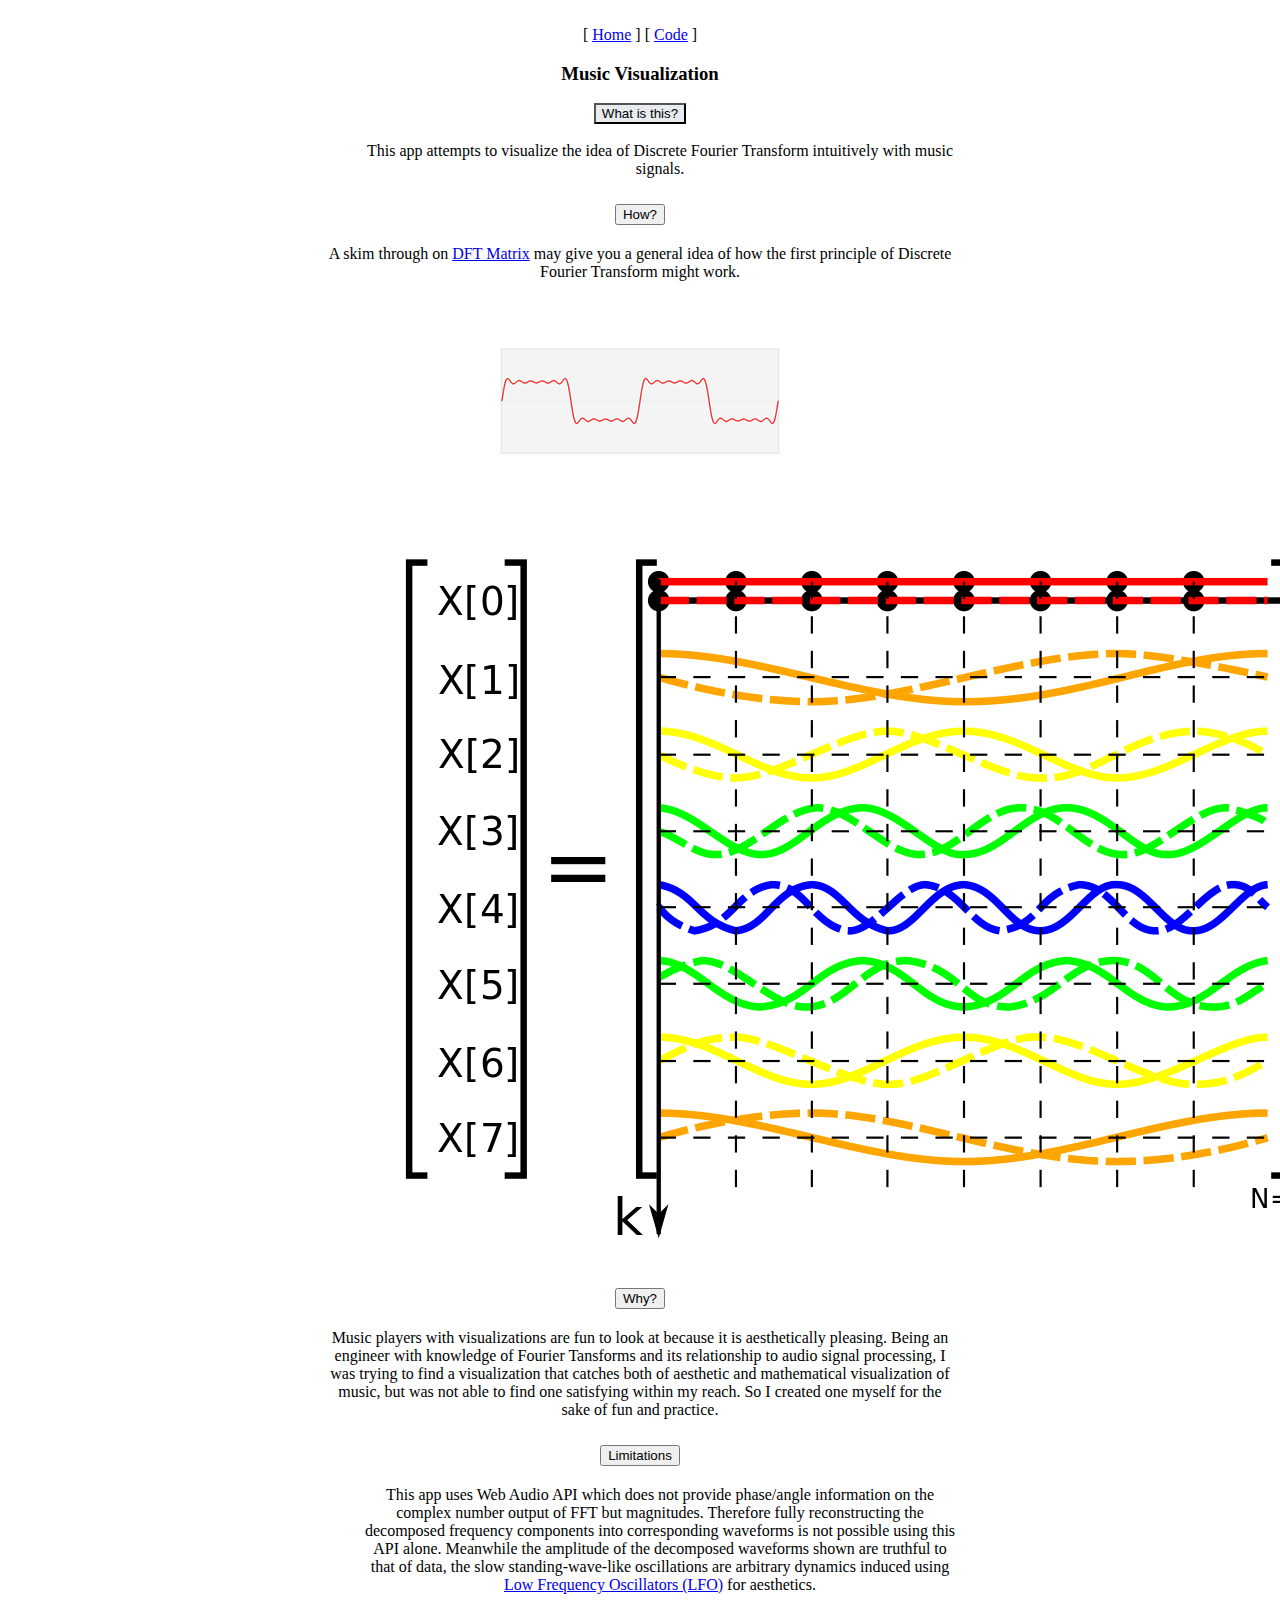
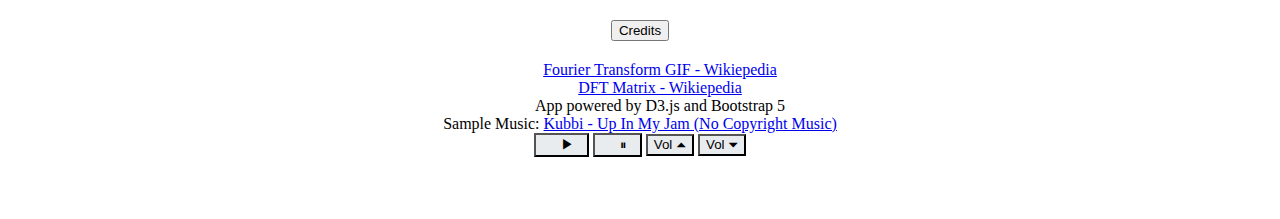
==== music-vis-d3js/index.html @ 4472d37a "LFO speed parameterization & update html content." ====
<!DOCTYPE html>
<html>
  <head>
    <meta charset="utf-8" />

    <!-- fix for mobile horizontal scrolling being enabled -->
    <meta name="viewport" content="width=device-width, initial-scale = 1.0, maximum-scale=1.0, user-scalable=no" />

    <title>Music Visualization</title>

    <link rel="icon" type="image/png" href="./assets/favicon.png">

    <!-- bootstrap 5 -->
    <link href="https://cdn.jsdelivr.net/npm/bootstrap@5.1.0/dist/css/bootstrap.min.css" rel="stylesheet" integrity="sha384-KyZXEAg3QhqLMpG8r+8fhAXLRk2vvoC2f3B09zVXn8CA5QIVfZOJ3BCsw2P0p/We" crossorigin="anonymous">
    <script src="https://cdn.jsdelivr.net/npm/bootstrap@5.1.0/dist/js/bootstrap.bundle.min.js" integrity="sha384-U1DAWAznBHeqEIlVSCgzq+c9gqGAJn5c/t99JyeKa9xxaYpSvHU5awsuZVVFIhvj" crossorigin="anonymous"></script>

    <!-- d3.js requirements -->
    <script src="https://code.jquery.com/jquery-2.1.3.min.js"></script>
    <script src="https://d3js.org/d3.v3.min.js" charset="utf-8"></script>

    <!-- custom css -->
    <link href="./custom.css" rel="stylesheet" crossorigin="anonymous">
</head>

<body>
    <audio id="audioElem" src="./assets/kubbiJam.mp3" crossorigin="anonymous" ></audio>

    <div id="outermost" class="container-fluid" align="center">
        <br>

        [ <a href="https://vectors-of-qualia.net">Home</a> ] [ <a href="https://github.com/jonejkim/jonejkim.github.io/tree/master/music-vis-d3js">Code</a> ]
        <br>

        <h3>Music Visualization</h3>

        <button id="whatIsThisButton"type="button" class="btn btn-light" data-bs-toggle="collapse" data-bs-target="#whatIsThis">What is this?</button><br><br>
        <div id="whatIsThis" class="collapse">

            <dd>This app attempts to visualize the idea of Discrete Fourier Transform intuitively with music signals.</dd>

            <div class="accordion accordion-flush" id="whatIsThisAccordion">
                <div class="accordion-item">
                    <h2 class="accordion-header" id="flush-h1">
                        <button class="accordion-button collapsed" type="button" data-bs-toggle="collapse" data-bs-target="#flush-c1" aria-expanded="false" aria-controls="flush-c1">
                            <div class="accordion-header-text">How?</div>
                        </button>
                    </h2>
                    <div id="flush-c1" class="accordion-collapse collapse" aria-labelledby="flush-h1" >
                        <div class="accordion-body" >
                            A skim through on <a href="https://en.wikipedia.org/wiki/DFT_matrix">DFT Matrix</a> may give you a general idea of how the first principle of Discrete Fourier Transform might work.<br>
                            <img class="img-fluid" src="assets/fourier.gif"><br>
                            <img class="img-fluid" src="assets/DFTmatrix.png">

                        </div>
                    </div>
                    <h2 class="accordion-header" id="flush-h2">
                        <button class="accordion-button collapsed" type="button" data-bs-toggle="collapse" data-bs-target="#flush-c2" aria-expanded="false" aria-controls="flush-c2">
                            <div class="accordion-header-text">Why?</div>
                        </button>
                    </h2>
                    <div id="flush-c2" class="accordion-collapse collapse" aria-labelledby="flush-h2" >
                        <div class="accordion-body" >
                            Music players with visualizations are fun to look at because it is aesthetically pleasing. Being an engineer with knowledge of Fourier Tansforms and its relationship to audio signal processing, I was trying to find a visualization that catches both of aesthetic and mathematical visualization of music, but was not able to find one satisfying within my reach. So I created one myself for the sake of fun and practice.
                        </div>
                    </div>
                </div>
                <div class="accordion-item">
                    <h2 class="accordion-header" id="flush-h3">
                        <button class="accordion-button collapsed" type="button" data-bs-toggle="collapse" data-bs-target="#flush-c3" aria-expanded="false" aria-controls="flush-c3" text-center>
                            <div class="accordion-header-text">
                                Limitations
                            </div>
                        </button>
                    </h2>
                    <div id="flush-c3" class="accordion-collapse collapse" aria-labelledby="flush-h3" >
                        <div class="accordion-body">
                            <dd>This app uses Web Audio API which does not provide phase/angle information on the complex number output of FFT but magnitudes. Therefore fully reconstructing the decomposed frequency components into corresponding waveforms is not possible using this API alone. Meanwhile the amplitude of the decomposed waveforms shown are truthful to that of data, the slow standing-wave-like oscillations are arbitrary dynamics induced using <a href="https://en.wikipedia.org/wiki/Low-frequency_oscillation">Low Frequency Oscillators (LFO)</a> for aesthetics.</dd>
                        </div>
                    </div>
                </div>
                <div class="accordion-item">
                    <h2 class="accordion-header" id="flush-h4">
                        <button class="accordion-button collapsed" type="button" data-bs-toggle="collapse" data-bs-target="#flush-c4" aria-expanded="false" aria-controls="flush-c4">
                            <div class="accordion-header-text">
                                Credits
                            </div>
                        </button>
                    </h2>
                    <div id="flush-c4" class="accordion-collapse collapse" aria-labelledby="flush-h4" >
                        <div class="accordion-body">
                            <dd><a href="https://en.wikipedia.org/wiki/Frequency_domain">Fourier Transform GIF - Wikiepedia</a></dd>
                            <dd><a href="https://en.wikipedia.org/wiki/DFT_matrix">DFT Matrix - Wikiepedia</a></dd>
                            <dd>App powered by D3.js and Bootstrap 5</dd>
                        </div>
                    </div>
                </div>
            </div>


        </div>

        Sample Music: <a href="https://www.youtube.com/watch?v=cLX0cyh6_Ro">Kubbi - Up In My Jam (No Copyright Music)</a>
        <div class="playerUI">
            <button class="btn btn-light" onclick="document.getElementById('audioElem').play()">　▶　</button>
            <button class="btn btn-light" onclick="document.getElementById('audioElem').pause()">　⏸　</button>
            <button class="btn btn-light" onclick="document.getElementById('audioElem').volume+=0.1">Vol ⏶︎</button>
            <button class="btn btn-light" onclick="document.getElementById('audioElem').volume-=0.1">Vol ⏷︎</button>
        </div>
        <br>
        <div id="musicVis"></div>
        <br>
        <br>

    </div>


    <script src="consts.js"></script>
    <script src="processing.js"></script>
    <script type="module" src="main.js"></script>

  </body>
</html>
---- music-vis-d3js/custom.css ----
body {
    /* background-color: rgb(0,0,0); */
    background-color: rgb(255,255,255);
}
.masterWav {
    stroke-width: 5;
    fill: none
}
.decompWav {
    stroke-width: 2;
    fill: none
}
.accordion-header-text{
    width: 100%;
    text-align: center
}
.btn-light {
    background-color: #e9ecef
}
.btn-light:hover{
    background-color: #e9ecef
}

#outermost{
    max-width: 50%;
    margin-left: auto;
    margin-right: auto;
}

#musicVis{
    max-width: 75%;
    margin-left: auto;
    margin-right: auto;
    /* align-items: center;; */
}

/* mobile general */
@media screen
and (orientation: portrait) {

    #outermost{
        max-width: 75%;
        margin-left: auto;
        margin-right: auto;
    }
    #musicVis{
        max-width: 100%;
        margin-left: auto;
        margin-right: auto;
        align-items: center;;
    }
    #whatIsThisButton{

    }

}
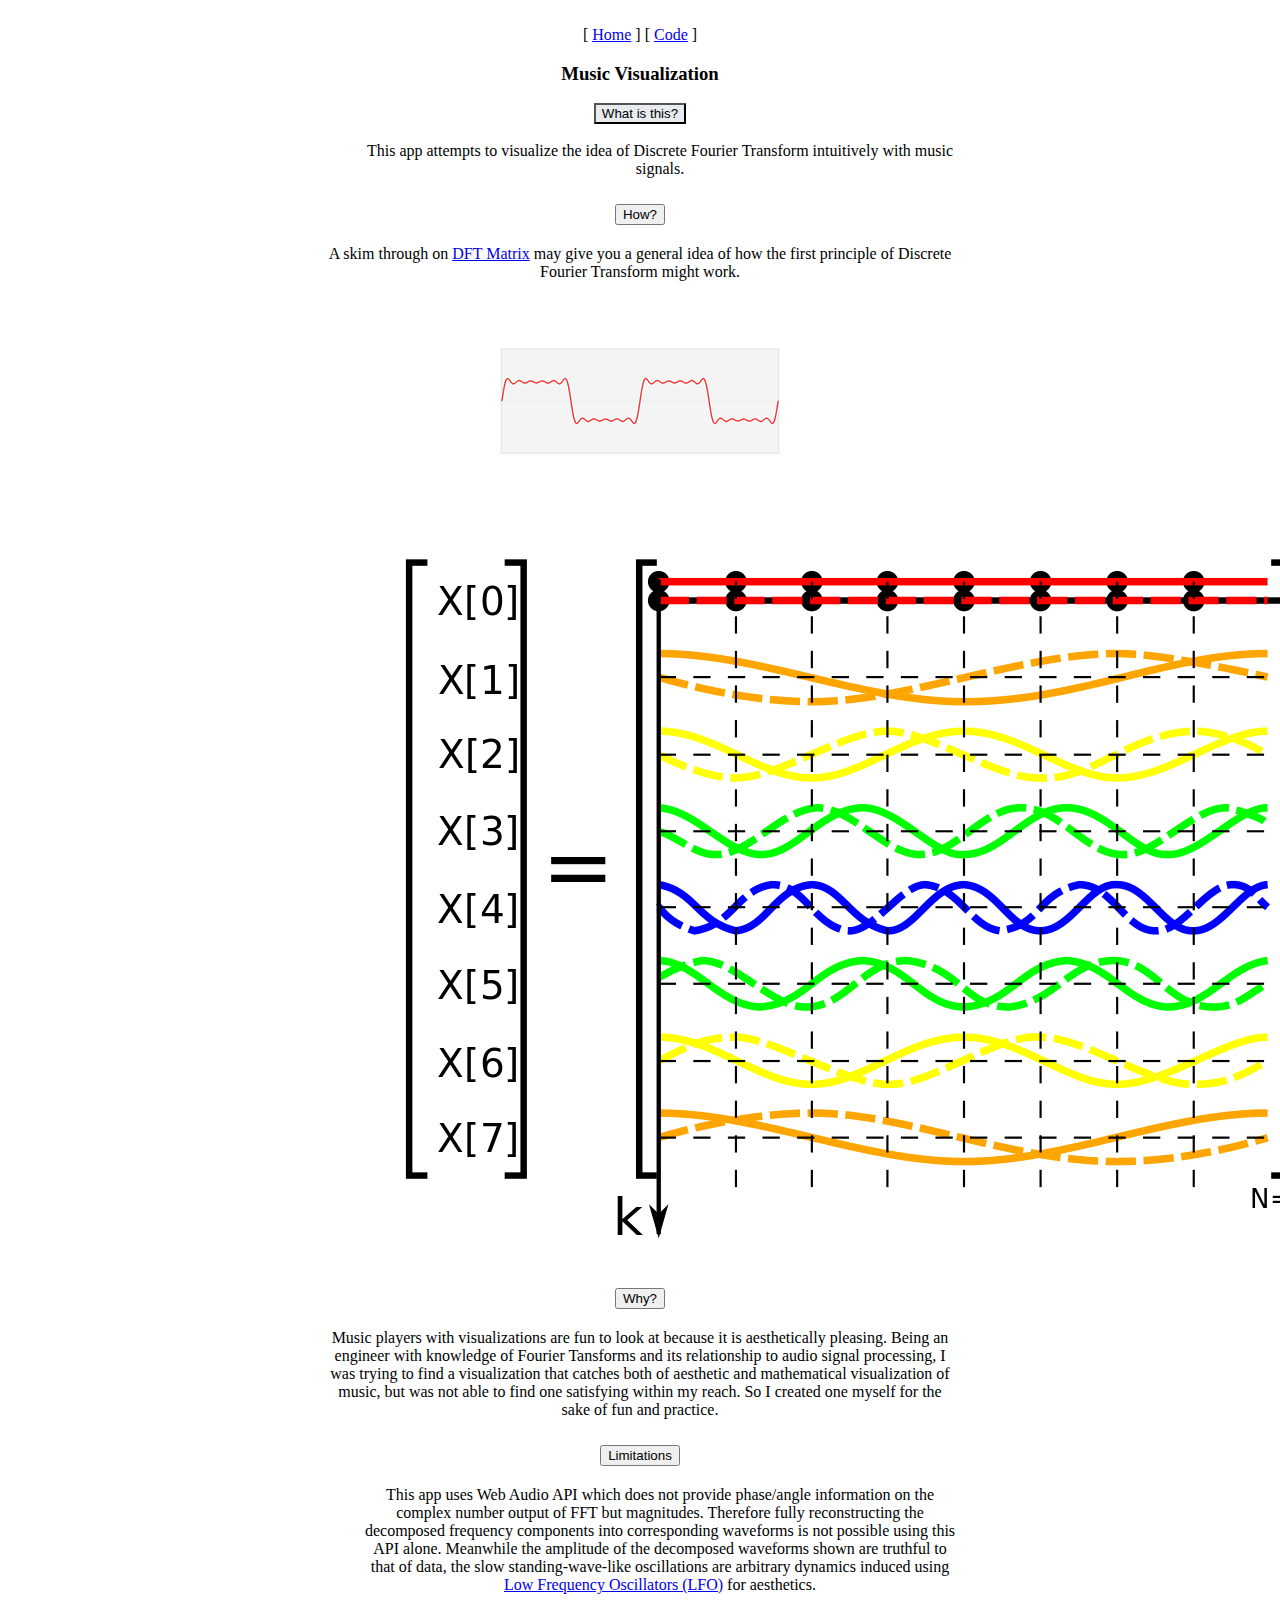
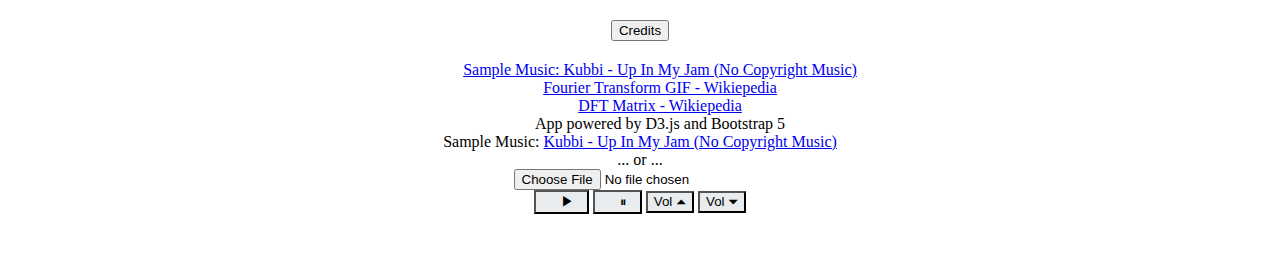
==== commit 8c4d2a81: "added custom music loading UI & etc" ====
--- a/music-vis-d3js/index.html
+++ b/music-vis-d3js/index.html
@@ -14,16 +14,16 @@
     <link href="https://cdn.jsdelivr.net/npm/bootstrap@5.1.0/dist/css/bootstrap.min.css" rel="stylesheet" integrity="sha384-KyZXEAg3QhqLMpG8r+8fhAXLRk2vvoC2f3B09zVXn8CA5QIVfZOJ3BCsw2P0p/We" crossorigin="anonymous">
     <script src="https://cdn.jsdelivr.net/npm/bootstrap@5.1.0/dist/js/bootstrap.bundle.min.js" integrity="sha384-U1DAWAznBHeqEIlVSCgzq+c9gqGAJn5c/t99JyeKa9xxaYpSvHU5awsuZVVFIhvj" crossorigin="anonymous"></script>
 
+    <!-- custom css -->
+    <link href="./custom.css" rel="stylesheet" crossorigin="anonymous">
+
     <!-- d3.js requirements -->
     <script src="https://code.jquery.com/jquery-2.1.3.min.js"></script>
     <script src="https://d3js.org/d3.v3.min.js" charset="utf-8"></script>
 
-    <!-- custom css -->
-    <link href="./custom.css" rel="stylesheet" crossorigin="anonymous">
 </head>
 
 <body>
-    <audio id="audioElem" src="./assets/kubbiJam.mp3" crossorigin="anonymous" ></audio>
 
     <div id="outermost" class="container-fluid" align="center">
         <br>
@@ -88,6 +88,7 @@
                     </h2>
                     <div id="flush-c4" class="accordion-collapse collapse" aria-labelledby="flush-h4" >
                         <div class="accordion-body">
+                            <dd><a href="https://www.youtube.com/watch?v=cLX0cyh6_Ro">Sample Music: Kubbi - Up In My Jam (No Copyright Music)</a></dd>
                             <dd><a href="https://en.wikipedia.org/wiki/Frequency_domain">Fourier Transform GIF - Wikiepedia</a></dd>
                             <dd><a href="https://en.wikipedia.org/wiki/DFT_matrix">DFT Matrix - Wikiepedia</a></dd>
                             <dd>App powered by D3.js and Bootstrap 5</dd>
@@ -99,12 +100,23 @@
 
         </div>
 
-        Sample Music: <a href="https://www.youtube.com/watch?v=cLX0cyh6_Ro">Kubbi - Up In My Jam (No Copyright Music)</a>
+
+        <div id="sampleMusicInfo">
+            Sample Music: <a href="https://www.youtube.com/watch?v=cLX0cyh6_Ro">Kubbi - Up In My Jam (No Copyright Music)</a><br>
+            ... or ...
+        </div>
+
+        <div id="fileInputArea" class="input-group input-group-sm mb-3">
+            <!-- <label for="audioFileInput" class="input-group-text" >Load your own</label> -->
+            <input id="audioFileInput" type="file" class="form-control form-control-sm" accept="audio/*">
+        </div>
+
+        <audio id="audioElem" src="./assets/kubbiJam.mp3" crossorigin="anonymous" ></audio>
         <div class="playerUI">
-            <button class="btn btn-light" onclick="document.getElementById('audioElem').play()">　▶　</button>
-            <button class="btn btn-light" onclick="document.getElementById('audioElem').pause()">　⏸　</button>
-            <button class="btn btn-light" onclick="document.getElementById('audioElem').volume+=0.1">Vol ⏶︎</button>
-            <button class="btn btn-light" onclick="document.getElementById('audioElem').volume-=0.1">Vol ⏷︎</button>
+            <button class="btn btn-light" onclick="audioElem.play()">　▶　</button>
+            <button class="btn btn-light" onclick="audioElem.pause()">　⏸　</button>
+            <button class="btn btn-light" onclick="audioElem.volume+=0.1">Vol ⏶︎</button>
+            <button class="btn btn-light" onclick="audioElem.volume-=0.1">Vol ⏷︎</button>
         </div>
         <br>
         <div id="musicVis"></div>
@@ -114,8 +126,9 @@
     </div>
 
 
-    <script src="consts.js"></script>
-    <script src="processing.js"></script>
+    <script src="constants.js"></script>
+    <script src="audioProcess.js"></script>
+    <script src="hoverEvent.js"></script>
     <script type="module" src="main.js"></script>
 
   </body>
--- a/music-vis-d3js/custom.css
+++ b/music-vis-d3js/custom.css
@@ -1,12 +1,12 @@
 body {
-    /* background-color: rgb(0,0,0); */
     background-color: rgb(255,255,255);
+    /* background-color: white; */
 }
-.masterWav {
+.masterWav_visual {
     stroke-width: 5;
     fill: none
 }
-.decompWav {
+.decompWav_visual {
     stroke-width: 2;
     fill: none
 }
@@ -19,6 +19,22 @@
 }
 .btn-light:hover{
     background-color: #e9ecef
+}
+
+.hoverOverlayText{
+    font-size: large;
+    text-anchor: middle;
+    fill: white;
+    /* stroke : white;
+    stroke-width : 0.01em; */
+    font-weight: bold;
+    /* vector-effect : non-scaling-stroke */
+}
+
+#fileInputArea{
+    max-width: 75%;
+    margin-left: auto;
+    margin-right: auto;
 }
 
 #outermost{
@@ -49,8 +65,5 @@
         margin-right: auto;
         align-items: center;;
     }
-    #whatIsThisButton{
-
-    }
 
 }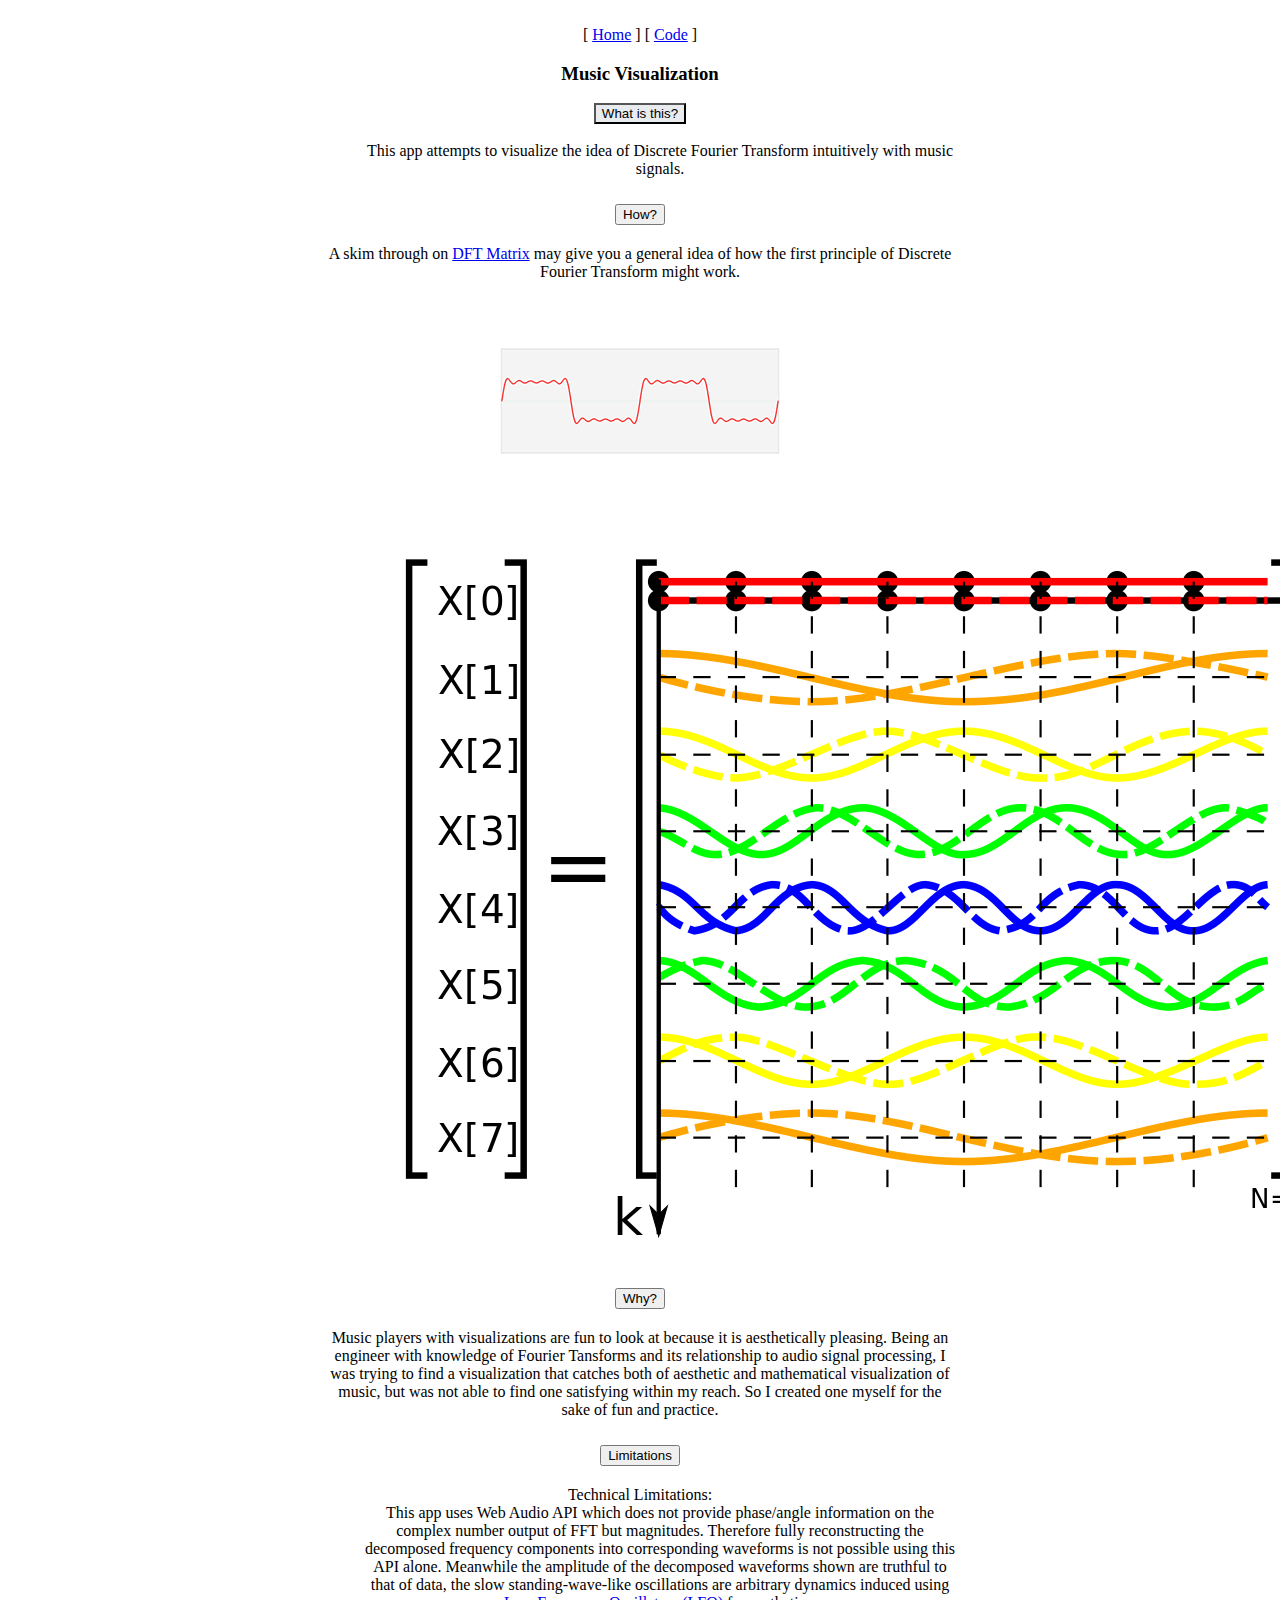
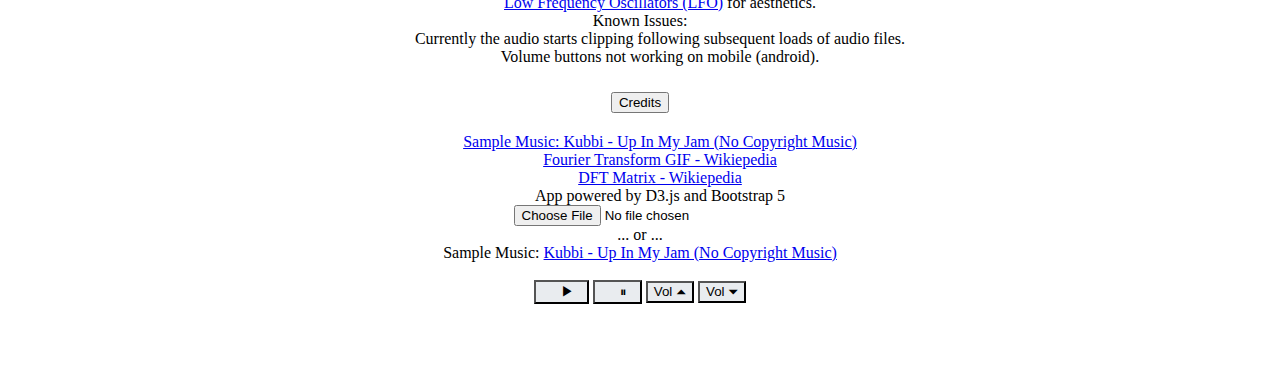
==== commit a9603880: "add known issues" ====
--- a/music-vis-d3js/index.html
+++ b/music-vis-d3js/index.html
@@ -74,7 +74,17 @@
                     </h2>
                     <div id="flush-c3" class="accordion-collapse collapse" aria-labelledby="flush-h3" >
                         <div class="accordion-body">
-                            <dd>This app uses Web Audio API which does not provide phase/angle information on the complex number output of FFT but magnitudes. Therefore fully reconstructing the decomposed frequency components into corresponding waveforms is not possible using this API alone. Meanwhile the amplitude of the decomposed waveforms shown are truthful to that of data, the slow standing-wave-like oscillations are arbitrary dynamics induced using <a href="https://en.wikipedia.org/wiki/Low-frequency_oscillation">Low Frequency Oscillators (LFO)</a> for aesthetics.</dd>
+                            Technical Limitations:
+                            <dd>
+                                This app uses Web Audio API which does not provide phase/angle information on the complex number output of FFT but magnitudes. Therefore fully reconstructing the decomposed frequency components into corresponding waveforms is not possible using this API alone. Meanwhile the amplitude of the decomposed waveforms shown are truthful to that of data, the slow standing-wave-like oscillations are arbitrary dynamics induced using <a href="https://en.wikipedia.org/wiki/Low-frequency_oscillation">Low Frequency Oscillators (LFO)</a> for aesthetics.
+                            </dd>
+                            Known Issues:
+                            <dd>
+                                Currently the audio starts clipping following subsequent loads of audio files.
+                            </dd>
+                            <dd>
+                                Volume buttons not working on mobile (android).
+                            </dd>
                         </div>
                     </div>
                 </div>
@@ -101,15 +111,20 @@
         </div>
 
 
-        <div id="sampleMusicInfo">
-            Sample Music: <a href="https://www.youtube.com/watch?v=cLX0cyh6_Ro">Kubbi - Up In My Jam (No Copyright Music)</a><br>
-            ... or ...
-        </div>
+
 
         <div id="fileInputArea" class="input-group input-group-sm mb-3">
             <!-- <label for="audioFileInput" class="input-group-text" >Load your own</label> -->
             <input id="audioFileInput" type="file" class="form-control form-control-sm" accept="audio/*">
         </div>
+
+        ... or ...<br>
+
+        <div id="sampleMusicInfo">
+            Sample Music: <a href="https://www.youtube.com/watch?v=cLX0cyh6_Ro">Kubbi - Up In My Jam (No Copyright Music)</a>
+        </div>
+
+        <br>
 
         <audio id="audioElem" src="./assets/kubbiJam.mp3" crossorigin="anonymous" ></audio>
         <div class="playerUI">
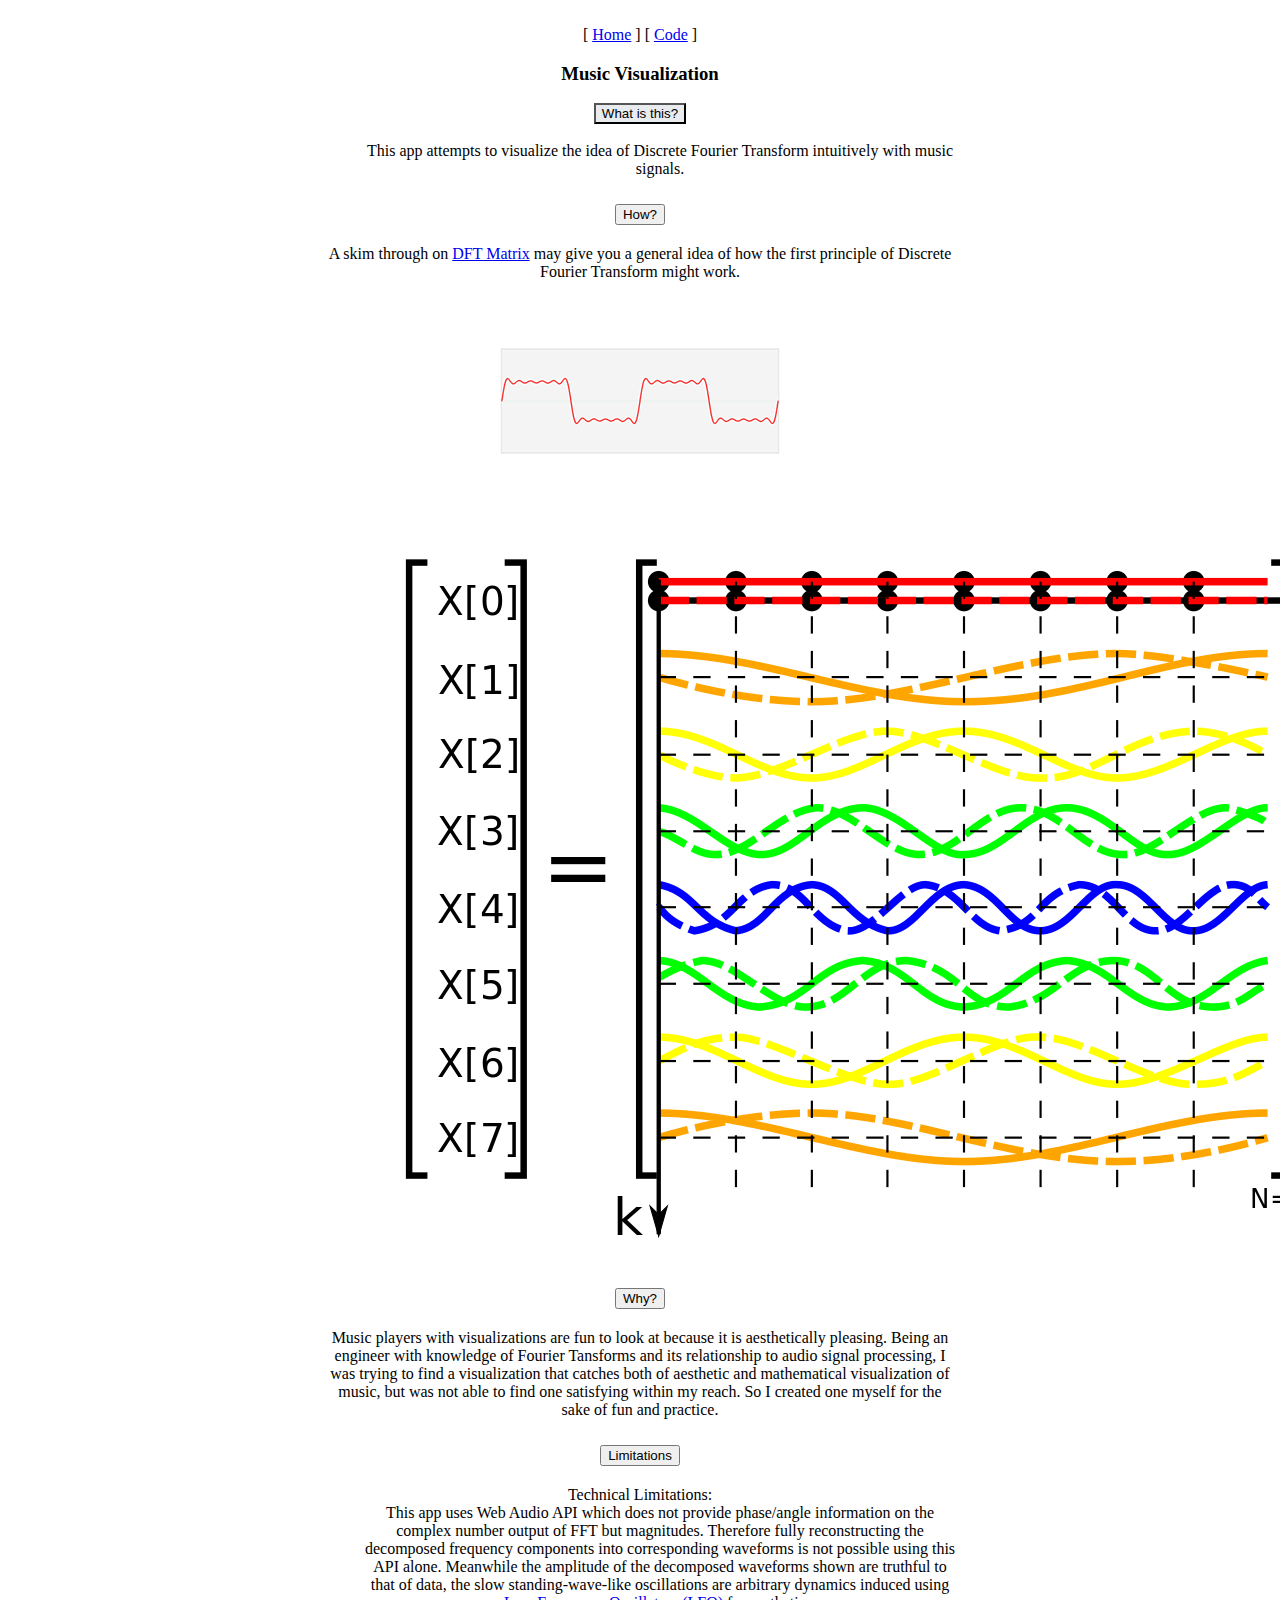
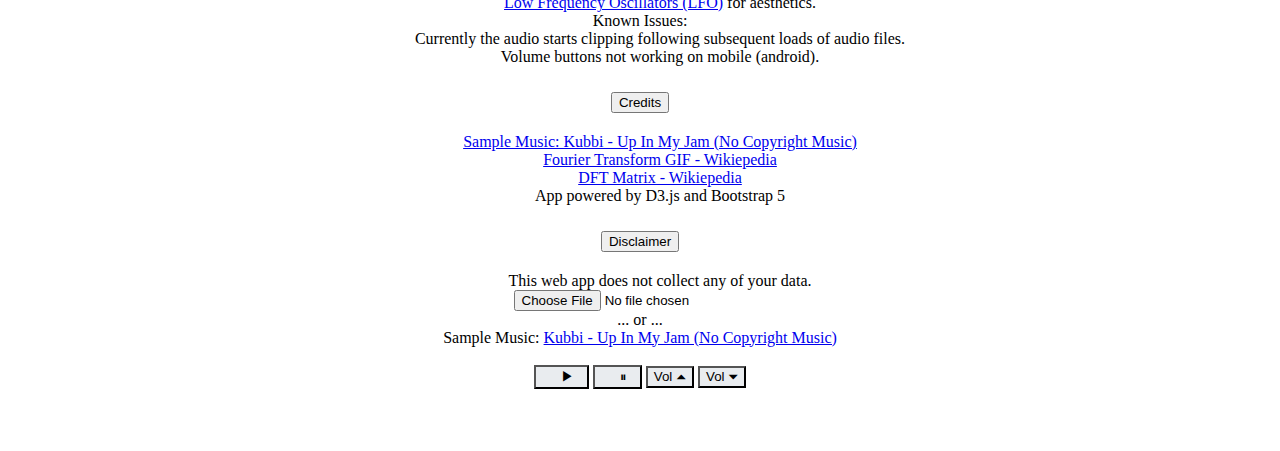
==== commit 139b6a31: "add disclaimer section to html" ====
--- a/music-vis-d3js/index.html
+++ b/music-vis-d3js/index.html
@@ -105,6 +105,20 @@
                         </div>
                     </div>
                 </div>
+                <div class="accordion-item">
+                    <h2 class="accordion-header" id="flush-h4">
+                        <button class="accordion-button collapsed" type="button" data-bs-toggle="collapse" data-bs-target="#flush-c5" aria-expanded="false" aria-controls="flush-c5">
+                            <div class="accordion-header-text">
+                                Disclaimer
+                            </div>
+                        </button>
+                    </h2>
+                    <div id="flush-c5" class="accordion-collapse collapse" aria-labelledby="flush-h5" >
+                        <div class="accordion-body">
+                            <dd>This web app does not collect any of your data.</dd>
+                        </div>
+                    </div>
+                </div>
             </div>
 
 
@@ -118,9 +132,9 @@
             <input id="audioFileInput" type="file" class="form-control form-control-sm" accept="audio/*">
         </div>
 
-        ... or ...<br>
 
         <div id="sampleMusicInfo">
+            ... or ...<br>
             Sample Music: <a href="https://www.youtube.com/watch?v=cLX0cyh6_Ro">Kubbi - Up In My Jam (No Copyright Music)</a>
         </div>
 
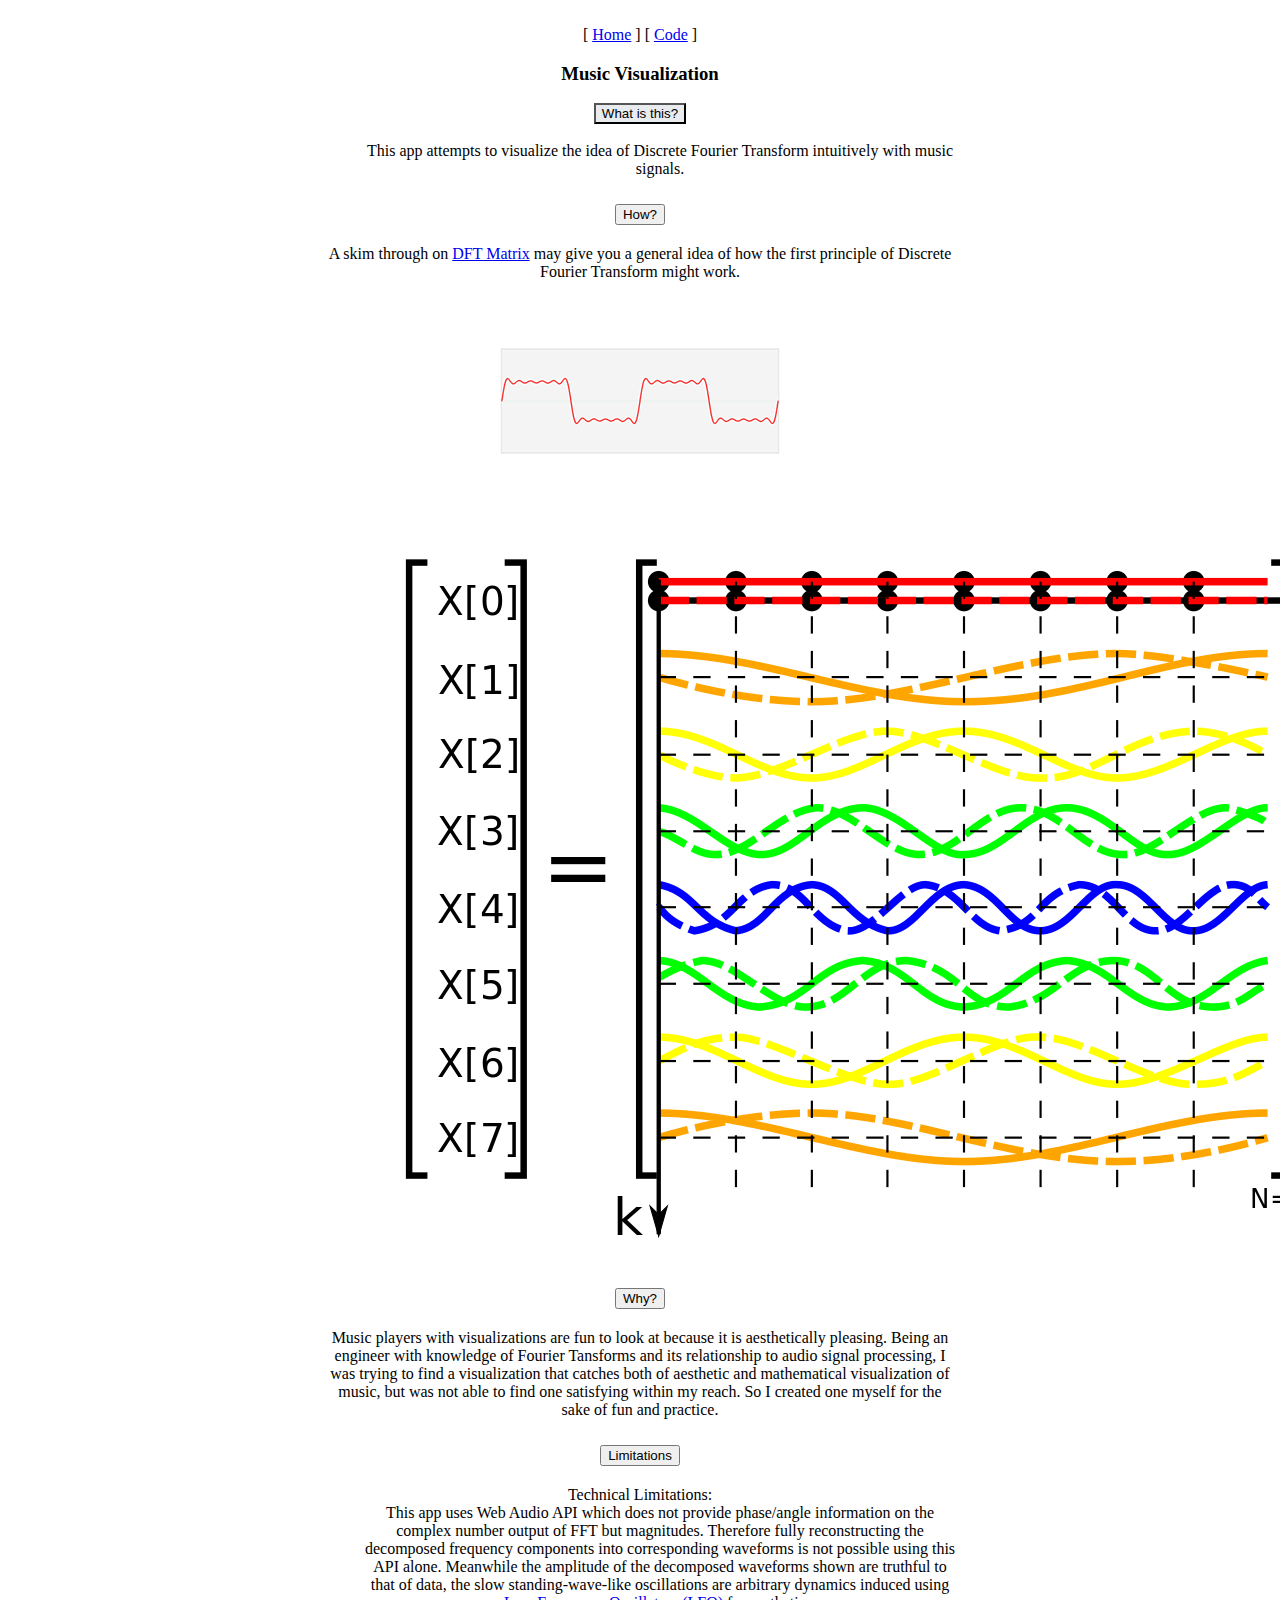
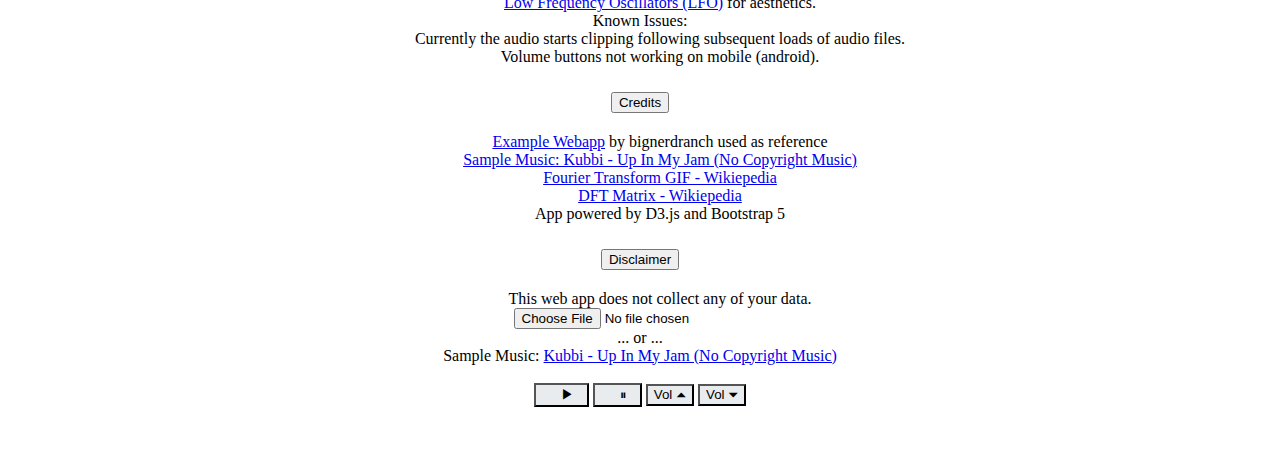
==== commit 62506268: "added more credits" ====
--- a/music-vis-d3js/index.html
+++ b/music-vis-d3js/index.html
@@ -98,6 +98,7 @@
                     </h2>
                     <div id="flush-c4" class="accordion-collapse collapse" aria-labelledby="flush-h4" >
                         <div class="accordion-body">
+                            <dd><a href="https://bignerdranch.github.io/music-frequency-d3/">Example Webapp</a> by bignerdranch used as reference</dd>
                             <dd><a href="https://www.youtube.com/watch?v=cLX0cyh6_Ro">Sample Music: Kubbi - Up In My Jam (No Copyright Music)</a></dd>
                             <dd><a href="https://en.wikipedia.org/wiki/Frequency_domain">Fourier Transform GIF - Wikiepedia</a></dd>
                             <dd><a href="https://en.wikipedia.org/wiki/DFT_matrix">DFT Matrix - Wikiepedia</a></dd>
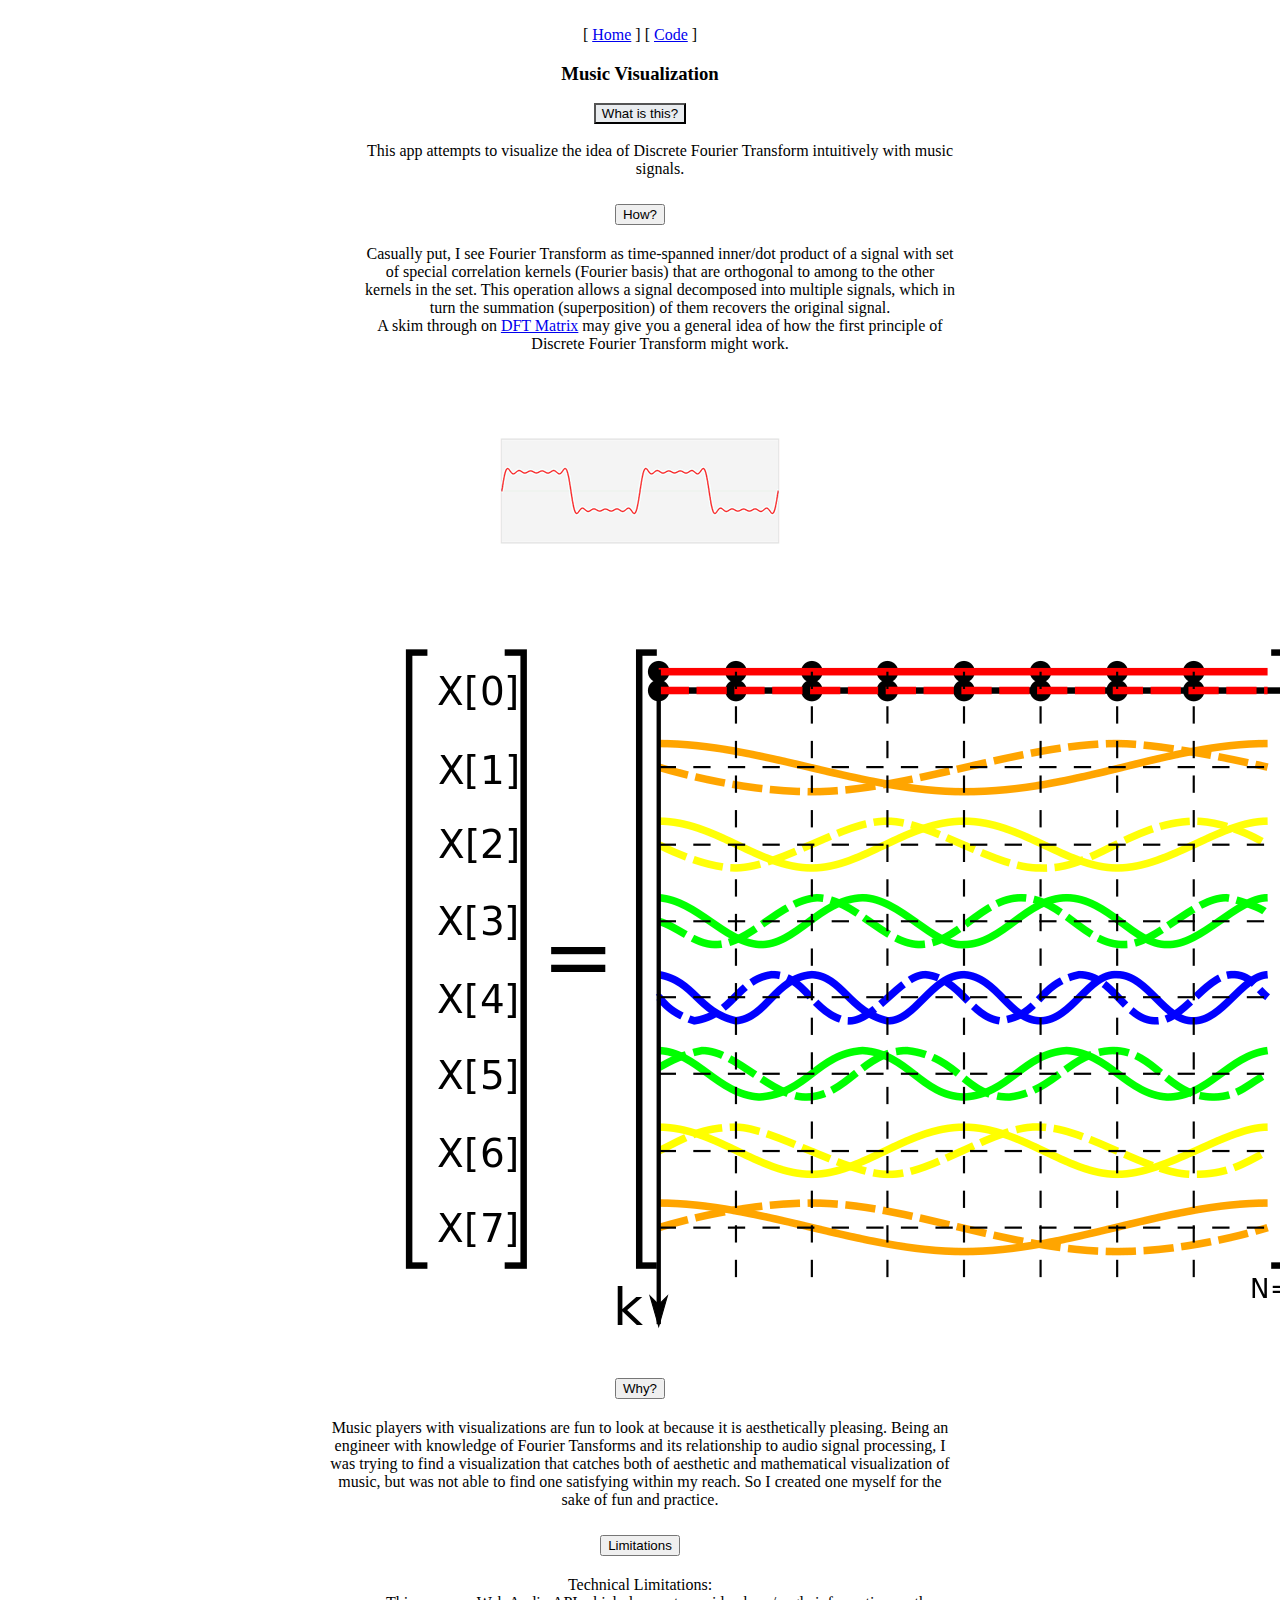
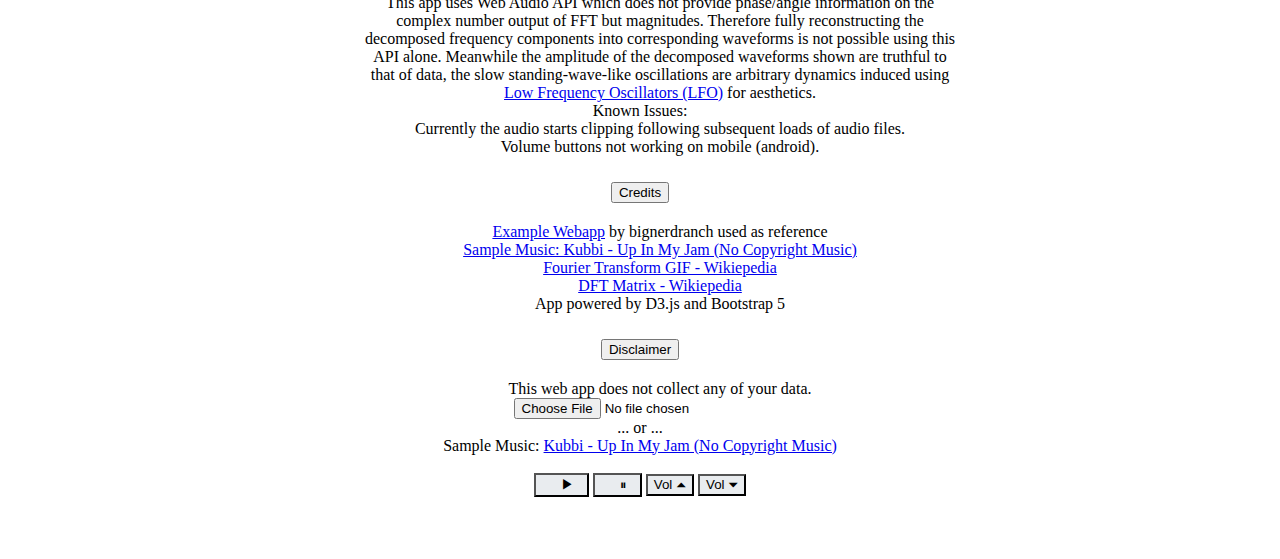
==== commit 7accffca: "more explanation dft" ====
--- a/music-vis-d3js/index.html
+++ b/music-vis-d3js/index.html
@@ -47,7 +47,14 @@
                     </h2>
                     <div id="flush-c1" class="accordion-collapse collapse" aria-labelledby="flush-h1" >
                         <div class="accordion-body" >
-                            A skim through on <a href="https://en.wikipedia.org/wiki/DFT_matrix">DFT Matrix</a> may give you a general idea of how the first principle of Discrete Fourier Transform might work.<br>
+                            <dd>
+                                Casually put, I see Fourier Transform as time-spanned inner/dot product of a signal with set of special correlation kernels (Fourier basis) that are orthogonal to among to the other kernels in the set. This operation allows a signal decomposed into multiple signals, which in turn the summation (superposition) of them recovers the original signal.
+                            </dd>
+                            <dd>
+                                A skim through on <a href="https://en.wikipedia.org/wiki/DFT_matrix">DFT Matrix</a> may give you a general idea of how the first principle of Discrete Fourier Transform might work.
+                            </dd>
+
+                            <br>
                             <img class="img-fluid" src="assets/fourier.gif"><br>
                             <img class="img-fluid" src="assets/DFTmatrix.png">
 
@@ -98,7 +105,7 @@
                     </h2>
                     <div id="flush-c4" class="accordion-collapse collapse" aria-labelledby="flush-h4" >
                         <div class="accordion-body">
-                            <dd><a href="https://bignerdranch.github.io/music-frequency-d3/">Example Webapp</a> by bignerdranch used as reference</dd>
+                            <dd><a href="https://github.com/bignerdranch/music-frequency-d3">Example Webapp</a> by bignerdranch used as reference</dd>
                             <dd><a href="https://www.youtube.com/watch?v=cLX0cyh6_Ro">Sample Music: Kubbi - Up In My Jam (No Copyright Music)</a></dd>
                             <dd><a href="https://en.wikipedia.org/wiki/Frequency_domain">Fourier Transform GIF - Wikiepedia</a></dd>
                             <dd><a href="https://en.wikipedia.org/wiki/DFT_matrix">DFT Matrix - Wikiepedia</a></dd>
